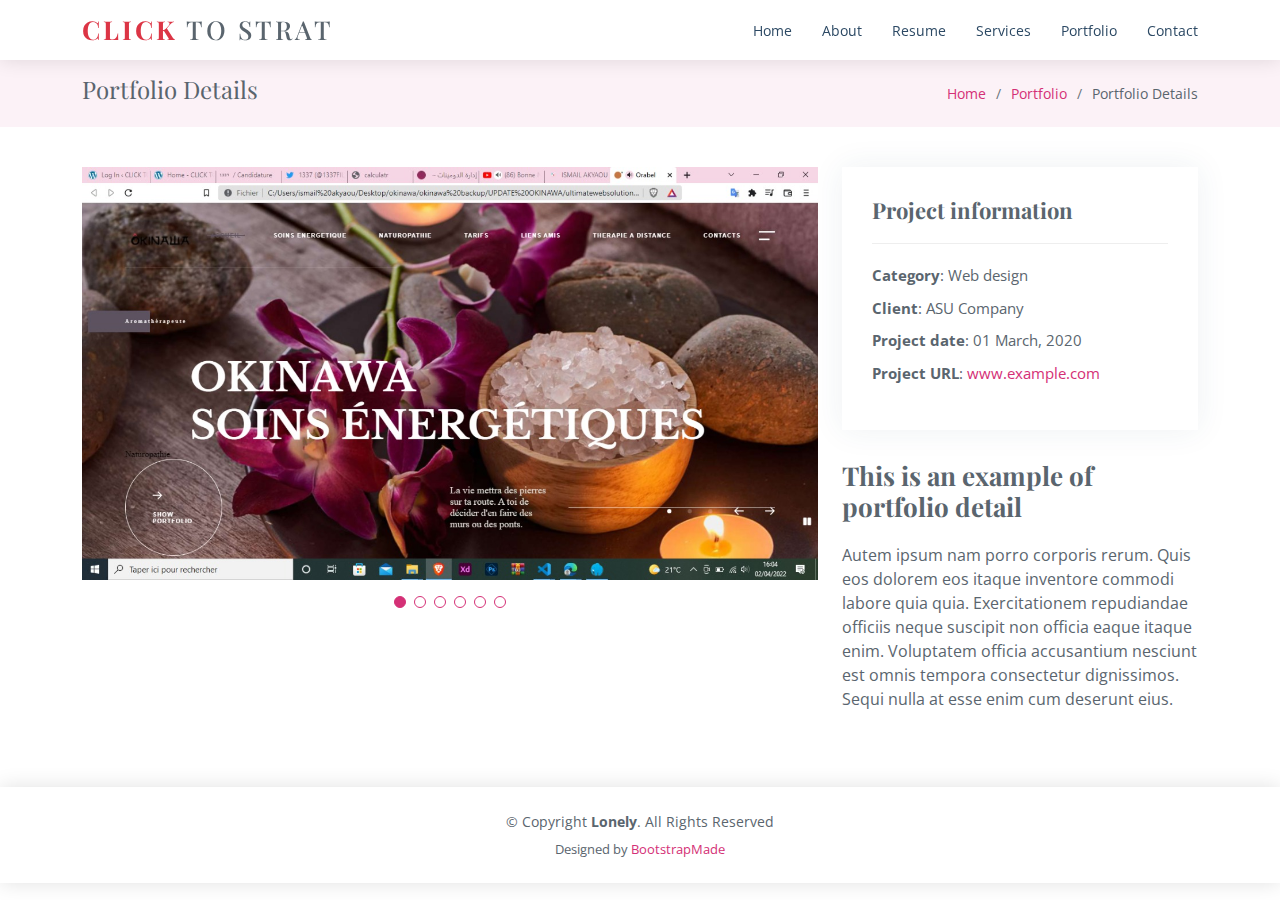
==== portfolio-web.html @ 9534d32b "chonges" ====
<!DOCTYPE html>
<html lang="en">

<head>
  <meta charset="utf-8">
  <meta content="width=device-width, initial-scale=1.0" name="viewport">

  <title>Portfolio Ismail Akyaou</title>
  <meta content="" name="description">
  <meta content="" name="keywords">

  <!-- Favicons -->
  <link href="assets/img/favicon.png" rel="icon">
  <link href="assets/img/apple-touch-icon.png" rel="apple-touch-icon">

  <!-- Google Fonts -->
  <link href="https://fonts.googleapis.com/css?family=Open+Sans:300,300i,400,400i,600,600i,700,700i|Poppins:300,300i,400,400i,500,500i,600,600i,700,700i|Playfair+Display:400,400i,500,500i,600,600i,700,700i&subset=cyrillic" rel="stylesheet">

  <!-- Vendor CSS Files -->
  <link href="assets/vendor/bootstrap/css/bootstrap.min.css" rel="stylesheet">
  <link href="assets/vendor/bootstrap-icons/bootstrap-icons.css" rel="stylesheet">
  <link href="assets/vendor/boxicons/css/boxicons.min.css" rel="stylesheet">
  <link href="assets/vendor/glightbox/css/glightbox.min.css" rel="stylesheet">
  <link href="assets/vendor/swiper/swiper-bundle.min.css" rel="stylesheet">

  <!-- Template Main CSS File -->
  <link href="assets/css/style.css" rel="stylesheet">

  <!-- =======================================================
  * Template Name: Lonely - v4.7.0
  * Template URL: https://bootstrapmade.com/free-html-bootstrap-template-lonely/
  * Author: BootstrapMade.com
  * License: https://bootstrapmade.com/license/
  ======================================================== -->
</head>

<body>

  <!-- ======= Header ======= -->
  <header id="header" class="d-flex align-items-center">
    <div class="container d-flex align-items-center justify-content-between">

      <div class="logo">
        <h1><strong class="text-danger">Click</strong> To Strat </h1>
        <!-- Uncomment below if you prefer to use an image logo -->
        <!-- <a href="index.html"><img src="assets/img/logo.png" alt="" class="img-fluid"></a>-->
      </div>

      <nav id="navbar" class="navbar">
        <ul>
          <li><a class="nav-link scrollto " href="#hero">Home</a></li>
          <li><a class="nav-link scrollto" href="#about">About</a></li>
          <li><a class="nav-link scrollto" href="#resume">Resume</a></li>
          <li><a class="nav-link scrollto" href="#services">Services</a></li>
          <li><a class="nav-link scrollto" href="#portfolio">Portfolio</a></li>
          
          <li><a class="nav-link scrollto" href="#contact">Contact</a></li>
        </ul>
        <i class="bi bi-list mobile-nav-toggle"></i>
      </nav><!-- .navbar -->

    </div>
  </header><!-- End Header -->

  <main id="main">

    <!-- ======= Breadcrumbs Section ======= -->
    <section class="breadcrumbs">
      <div class="container">

        <div class="d-flex justify-content-between align-items-center">
          <h2>Portfolio Details</h2>
          <ol>
            <li><a href="index.php">Home</a></li>
            <li><a href="portfolio.php">Portfolio</a></li>
            <li>Portfolio Details</li>
          </ol>
        </div>

      </div>
    </section><!-- Breadcrumbs Section -->

    <!-- ======= Portfolio Details Section ======= -->
    <section id="portfolio-details" class="portfolio-details">
      <div class="container">

        <div class="row gy-4">

          <div class="col-lg-8">
            <div class="portfolio-details-slider swiper">
              <div class="swiper-wrapper align-items-center">

                <div class="swiper-slide">
                  <img src="assets/img/portfolio/portfolio-4.jpg" alt="">
                </div>

                <div class="swiper-slide">
                  <img src="assets/img/portfolio/portfolio-5.jpg" alt="">
                </div>

                <div class="swiper-slide">
                  <img src="assets/img/portfolio/portfolio-9.jpg" alt="">
                </div>

                <div class="swiper-slide">
                    <img src="assets/img/portfolio/portfolio-12.jpg" alt="">
                  </div>

                  <div class="swiper-slide">
                    <img src="assets/img/portfolio/portfolio-13.jpg" alt="">
                  </div>

                  <div class="swiper-slide">
                    <img src="assets/img/portfolio/portfolio-14.jpg" alt="">
                  </div>

              </div>
              <div class="swiper-pagination"></div>
            </div>
          </div>

          <div class="col-lg-4">
            <div class="portfolio-info">
              <h3>Project information</h3>
              <ul>
                <li><strong>Category</strong>: Web design</li>
                <li><strong>Client</strong>: ASU Company</li>
                <li><strong>Project date</strong>: 01 March, 2020</li>
                <li><strong>Project URL</strong>: <a href="#">www.example.com</a></li>
              </ul>
            </div>
            <div class="portfolio-description">
              <h2>This is an example of portfolio detail</h2>
              <p>
                Autem ipsum nam porro corporis rerum. Quis eos dolorem eos itaque inventore commodi labore quia quia. Exercitationem repudiandae officiis neque suscipit non officia eaque itaque enim. Voluptatem officia accusantium nesciunt est omnis tempora consectetur dignissimos. Sequi nulla at esse enim cum deserunt eius.
              </p>
            </div>
          </div>

        </div>

      </div>
    </section><!-- End Portfolio Details Section -->

  </main><!-- End #main -->

  <!-- ======= Footer ======= -->
  <footer id="footer">
    <div class="container">
      <div class="copyright">
        &copy; Copyright <strong><span>Lonely</span></strong>. All Rights Reserved
      </div>
      <div class="credits">
        <!-- All the links in the footer should remain intact. -->
        <!-- You can delete the links only if you purchased the pro version. -->
        <!-- Licensing information: https://bootstrapmade.com/license/ -->
        <!-- Purchase the pro version with working PHP/AJAX contact form: https://bootstrapmade.com/free-html-bootstrap-template-lonely/ -->
        Designed by <a href="https://ismail-akiyaou.github.io/CLICK-TO-STRAT/">BootstrapMade</a>
      </div>
    </div>
  </footer><!-- End  Footer -->

  <a href="#" class="back-to-top d-flex align-items-center justify-content-center"><i class="bi bi-arrow-up-short"></i></a>

  <!-- Vendor JS Files -->
  <script src="assets/vendor/purecounter/purecounter.js"></script>
  <script src="assets/vendor/bootstrap/js/bootstrap.bundle.min.js"></script>
  <script src="assets/vendor/glightbox/js/glightbox.min.js"></script>
  <script src="assets/vendor/isotope-layout/isotope.pkgd.min.js"></script>
  <script src="assets/vendor/swiper/swiper-bundle.min.js"></script>
  <script src="assets/vendor/waypoints/noframework.waypoints.js"></script>
  <script src="assets/vendor/php-email-form/validate.js"></script>

  <!-- Template Main JS File -->
  <script src="assets/js/main.js"></script>

</body>

</html>
---- assets/css/style.css ----
/**
* Template Name: Lonely - v4.7.0
* Template URL: https://bootstrapmade.com/free-html-bootstrap-template-lonely/
* Author: BootstrapMade.com
* License: https://bootstrapmade.com/license/
*/

/*--------------------------------------------------------------
# General
--------------------------------------------------------------*/
body {
  font-family: "Open Sans", sans-serif;
  color: #5a656e;
  margin: 0;
}



a {
  color: #d43076;
  text-decoration: none;
}

a:hover {
  color: #dd5a92;
  text-decoration: none;
}

h1, h2, h3, h4, h5, h6 {
  font-family: "Playfair Display", serif;
}

/*--------------------------------------------------------------
# Back to top button
--------------------------------------------------------------*/
.back-to-top {
  position: fixed;
  visibility: hidden;
  opacity: 0;
  right: 15px;
  bottom: 15px;
  z-index: 9999;
  background: #d43076;
  width: 40px;
  height: 40px;
  border-radius: 50px;
  transition: all 0.4s;
}
.back-to-top i {
  font-size: 24px;
  color: #fff;
  line-height: 0;
}
.back-to-top:hover {
  background: #db528c;
  color: #fff;
}
.back-to-top.active {
  visibility: visible;
  opacity: 1;
}

/*--------------------------------------------------------------
# Header
--------------------------------------------------------------*/
#header {
  transition: all 0.5s;
  z-index: 997;
  transition: all 0.5s;
  height: 60px;
  background: #fff;
  box-shadow: 0px 0px 20px 0px rgba(0, 0, 0, 0.12);
}
#header .logo h1 {
  font-size: 26px;
  margin: 0;
  padding: 6px 0;
  line-height: 1;
  font-weight: 500;
  letter-spacing: 3px;
  text-transform: uppercase;
}
#header .logo h1 a, #header .logo h1 a:hover {
  color: #2c4964;
  text-decoration: none;
}
#header .logo img {
  padding: 0;
  margin: 0;
  max-height: 40px;
}

.scrolled-offset {
  margin-top: 60px;
}

/*--------------------------------------------------------------
# Navigation Menu
--------------------------------------------------------------*/
/**
* Desktop Navigation 
*/
.navbar {
  padding: 0;
}
.navbar ul {
  margin: 0;
  padding: 0;
  display: flex;
  list-style: none;
  align-items: center;
}
.navbar li {
  position: relative;
}
.navbar a, .navbar a:focus {
  display: flex;
  align-items: center;
  justify-content: space-between;
  padding: 10px 0 10px 30px;
  font-size: 14px;
  color: #2c4964;
  white-space: nowrap;
  transition: 0.3s;
}
.navbar a i, .navbar a:focus i {
  font-size: 12px;
  line-height: 0;
  margin-left: 5px;
}
.navbar a:hover, .navbar .active, .navbar .active:focus, .navbar li:hover > a {
  color: #d43076;
}
.navbar .dropdown ul {
  display: block;
  position: absolute;
  left: 14px;
  top: 100%;
  margin: 0;
  padding: 10px 0;
  z-index: 99;
  opacity: 0;
  visibility: hidden;
  background: #fff;
  box-shadow: 0px 0px 30px rgba(127, 137, 161, 0.25);
  transition: 0.3s;
  border-radius: 4px;
}
.navbar .dropdown ul li {
  min-width: 200px;
}
.navbar .dropdown ul a {
  padding: 10px 20px;
  text-transform: none;
}
.navbar .dropdown ul a i {
  font-size: 12px;
}
.navbar .dropdown ul a:hover, .navbar .dropdown ul .active:hover, .navbar .dropdown ul li:hover > a {
  color: #d43076;
}
.navbar .dropdown:hover > ul {
  opacity: 1;
  visibility: visible;
}
.navbar .dropdown .dropdown ul {
  top: 0;
  left: calc(100% - 30px);
  visibility: hidden;
}
.navbar .dropdown .dropdown:hover > ul {
  opacity: 1;
  top: 0;
  left: 100%;
  visibility: visible;
}
@media (max-width: 1366px) {
  .navbar .dropdown .dropdown ul {
    left: -90%;
  }
  .navbar .dropdown .dropdown:hover > ul {
    left: -100%;
  }
}

/**
* Mobile Navigation 
*/
.mobile-nav-toggle {
  color: #2c4964;
  font-size: 28px;
  cursor: pointer;
  display: none;
  line-height: 0;
  transition: 0.5s;
}
.mobile-nav-toggle.bi-x {
  color: #fff;
}

@media (max-width: 991px) {
  .mobile-nav-toggle {
    display: block;
  }

  .navbar ul {
    display: none;
  }
}
.navbar-mobile {
  position: fixed;
  overflow: hidden;
  top: 0;
  right: 0;
  left: 0;
  bottom: 0;
  background: rgba(13, 21, 29, 0.6);
  transition: 0.3s;
  z-index: 998;
}
.navbar-mobile .mobile-nav-toggle {
  position: absolute;
  top: 15px;
  right: 15px;
}
.navbar-mobile ul {
  display: block;
  position: absolute;
  top: 55px;
  right: 15px;
  bottom: 15px;
  left: 15px;
  padding: 10px 0;
  border-radius: 10px;
  background-color: #fff;
  overflow-y: auto;
  transition: 0.3s;
}
.navbar-mobile a, .navbar-mobile a:focus {
  padding: 10px 20px;
  font-size: 15px;
  color: #2c4964;
}
.navbar-mobile a:hover, .navbar-mobile .active, .navbar-mobile li:hover > a {
  color: #d43076;
}
.navbar-mobile .getstarted, .navbar-mobile .getstarted:focus {
  margin: 15px;
}
.navbar-mobile .dropdown ul {
  position: static;
  display: none;
  margin: 10px 20px;
  padding: 10px 0;
  z-index: 99;
  opacity: 1;
  visibility: visible;
  background: #fff;
  box-shadow: 0px 0px 30px rgba(127, 137, 161, 0.25);
}
.navbar-mobile .dropdown ul li {
  min-width: 200px;
}
.navbar-mobile .dropdown ul a {
  padding: 10px 20px;
}
.navbar-mobile .dropdown ul a i {
  font-size: 12px;
}
.navbar-mobile .dropdown ul a:hover, .navbar-mobile .dropdown ul .active:hover, .navbar-mobile .dropdown ul li:hover > a {
  color: #d43076;
}
.navbar-mobile .dropdown > .dropdown-active {
  display: block;
}

/*--------------------------------------------------------------
# Hero Section
--------------------------------------------------------------*/
#hero {
  width: 100%;
  height: 90vh;
  background: url(../img/hreo-bg.webp) top center;
  background-size: cover;
  padding: 0 15px;
} 
#hero h1 {
  margin: 0 0 10px 0;
  font-size: 48px;
  font-weight: 700;
  line-height: 56px;
  color: #fff;
}
#hero h2 {
  color: #000000;
  margin-bottom: 30px;
  font-size: 33px;
  font-weight: 0;
  /* font-family: "Poppins", sans-serif; */
}
#hero .btn-get-started {
  font-size: 64px;
  transition: 0.5s;
  color: #fff;
  height: 60px;
}
#hero .btn-get-started:hover {
  padding-top: 10px;
  color: #d43076;
}
@media (min-width: 1024px) {
  #hero {
    background-attachment: fixed;
  }
}
@media (max-width: 768px) {
  #hero h1 {
    font-size: 28px;
    line-height: 36px;
  }
  #hero h2 {
    font-size: 18px;
    line-height: 24px;
    margin-bottom: 30px;
  }
}

/*--------------------------------------------------------------
# Sections General
--------------------------------------------------------------*/
section {
  padding: 60px 0;
}

.section-bg {
  background: linear-gradient(180deg, #f2f6f9 0%, #fff 100%);
}

.section-title {
  padding-bottom: 30px;
}
.section-title h2 {
  font-size: 32px;
  font-weight: bold;
  margin-bottom: 15px;
  padding-bottom: 15px;
  position: relative;
  color: #345676;
}
.section-title h2::after {
  content: "";
  position: absolute;
  display: block;
  width: 50px;
  height: 3px;
  background: #d43076;
  bottom: 0;
  left: 0;
}
.section-title p {
  margin-bottom: 0;
}

/*--------------------------------------------------------------
# Breadcrumbs
--------------------------------------------------------------*/
.breadcrumbs {
  padding: 15px 0;
  background-color: #fcf2f7;
  min-height: 40px;
}
.breadcrumbs h2 {
  font-size: 24px;
  font-weight: 300;
}
.breadcrumbs ol {
  display: flex;
  flex-wrap: wrap;
  list-style: none;
  padding: 0;
  margin: 0;
  font-size: 14px;
}
.breadcrumbs ol li + li {
  padding-left: 10px;
}
.breadcrumbs ol li + li::before {
  display: inline-block;
  padding-right: 10px;
  color: #6c757d;
  content: "/";
}
@media (max-width: 768px) {
  .breadcrumbs .d-flex {
    display: block !important;
  }
  .breadcrumbs ol {
    display: block;
  }
  .breadcrumbs ol li {
    display: inline-block;
  }
}

/*--------------------------------------------------------------
# About
--------------------------------------------------------------*/
.about .content {
  padding: 30px 0;
}
.about .content h3 {
  font-weight: 500;
  font-size: 34px;
  color: #2c4964;
}
.about .content p {
  margin-bottom: 0;
}
.about .content .count-box {
  padding: 20px 0;
  width: 100%;
}
.about .content .count-box i {
  display: block;
  font-size: 36px;
  color: #eeafca;
  float: left;
  line-height: 0;
}
.about .content .count-box span {
  font-size: 36px;
  line-height: 20px;
  display: block;
  font-weight: 700;
  color: #2c4964;
  margin-left: 50px;
  font-family: "Playfair Display", serif;
}
.about .content .count-box p {
  padding: 15px 0 0 0;
  margin: 0 0 0 50px;
  font-family: "Playfair Display", serif;
  color: #09addf;
}
.about .content .count-box a {
  font-weight: 600;
  display: block;
  margin-top: 20px;
  color: #437099;
  font-size: 15px;
  font-family: "Poppins", sans-serif;
  transition: ease-in-out 0.3s;
}
.about .content .count-box a:hover {
  color: #6b96be;
}
.about .image {
  background: url("") center center no-repeat;
  background-size: cover;
  min-height: 400px;
}
@media (max-width: 991px) {
  .about .image {
    text-align: center;
  }
  .about .image img {
    max-width: 80%;
  }
}
@media (max-width: 667px) {
  .about .image img {
    max-width: 100%;
  }
}

/*--------------------------------------------------------------
# Skills
--------------------------------------------------------------*/
.skills .progress {
  height: 50px;
  display: block;
  background: none;
}
.skills .progress .skill {
  padding: 10px 0;
  margin: 0 0 6px 0;
  text-transform: uppercase;
  display: block;
  font-weight: 600;
  font-family: "Poppins", sans-serif;
  color: #2c4964;
}
.skills .progress .skill .val {
  float: right;
  font-style: normal;
}
.skills .progress-bar-wrap {
  background: #fbeaf1;
}
.skills .progress-bar {
  width: 1px;
  height: 10px;
  transition: 0.9s;
  background-color: #dd5a92;
}

/*--------------------------------------------------------------
# Resume
--------------------------------------------------------------*/
.resume .resume-title {
  font-size: 26px;
  font-weight: 500;
  margin-top: 20px;
  margin-bottom: 20px;
  color: #4b7dab;
  font-family: "Poppins", sans-serif;
}
.resume .resume-item {
  padding: 0 0 20px 20px;
  margin-top: -2px;
  border-left: 2px solid #d43076;
  position: relative;
}
.resume .resume-item h4 {
  line-height: 18px;
  font-size: 18px;
  font-weight: 600;
  color: #2c4964;
  margin-bottom: 10px;
}
.resume .resume-item h5 {
  font-size: 16px;
  background: #e4ebf3;
  padding: 5px 15px;
  display: inline-block;
  font-weight: 400;
  margin-bottom: 10px;
  font-family: "Poppins", sans-serif;
}
.resume .resume-item ul {
  padding-left: 20px;
}
.resume .resume-item ul li {
  padding-bottom: 10px;
}
.resume .resume-item:last-child {
  padding-bottom: 0;
}
.resume .resume-item::before {
  content: "";
  position: absolute;
  width: 16px;
  height: 16px;
  border-radius: 50px;
  left: -9px;
  top: 0;
  background: #fff;
  border: 2px solid #d43076;
}

/*--------------------------------------------------------------
# Services
--------------------------------------------------------------*/
.services .icon-box {
  padding: 20px 15px;
  position: relative;
  overflow: hidden;
  background: #fff;
  /* box-shadow: 0 0 29px 0 rgba(68, 88, 144, 0.2); */
  transition: all 0.3s ease-in-out;
  border-radius: 8px;
  text-align: center;
  z-index: 1;
}
.services .icon-box::before {
  content: "";
  position: absolute;
  top: 0;
  left: 0;
  right: 0;
  height: 0;
  transition: ease-in-out 0.3s;
  z-index: -1;
}
.services .icon-box:hover::before {
  background: #d43076;
  height: 100%;
  border-radius: 0px;
}
.services .icon {
  margin: 0 auto 30px auto;
  padding-top: 10px;
  display: inline-block;
  text-align: center;
  border-radius: 50%;
  width: 60px;
  height: 60px;
  background: #d43076;
  transition: all 0.3s ease-in-out;
}
.services .icon i {
  font-size: 36px;
  line-height: 1;
  color: #fff;
}
.services .title {
  font-weight: 700;
  margin-bottom: 15px;
  font-size: 18px;
}
.services .title a {
  color: #111;
}
.services .description {
  font-size: 15px;
  line-height: 24px;
  margin-bottom: 0;
}
.services .icon-box:hover .title a, .services .icon-box:hover .description {
  color: #fff;
}
.services .icon-box:hover .icon {
  background: #fff;
}
.services .icon-box:hover .icon i {
  color: #d43076;
}
@media (max-width: 768px) {
  .services .icon-box::before {
    bottom: 60%;
  }
}

/*--------------------------------------------------------------
# Portfolio
--------------------------------------------------------------*/
.portfolio .portfolio-item {
  margin-bottom: 30px;
}
.portfolio #portfolio-flters {
  padding: 0;
  margin: 0 auto 35px auto;
  list-style: none;
  text-align: center;
  background: #fff;
  border-radius: 50px;
  padding: 2px 15px;
  box-shadow: 0px 2px 15px rgba(0, 0, 0, 0.08);
}
.portfolio #portfolio-flters li {
  cursor: pointer;
  display: inline-block;
  padding: 10px 15px 8px 15px;
  font-size: 14px;
  font-weight: 600;
  line-height: 1;
  text-transform: uppercase;
  color: #5a656e;
  margin-bottom: 5px;
  transition: all 0.3s ease-in-out;
}
.portfolio #portfolio-flters li:hover, .portfolio #portfolio-flters li.filter-active {
  color: #d43076;
}
.portfolio #portfolio-flters li:last-child {
  margin-right: 0;
}
.portfolio .portfolio-wrap {
  transition: 0.3s;
  position: relative;
  overflow: hidden;
  z-index: 1;
}
.portfolio .portfolio-wrap::before {
  content: "";
  background: rgba(44, 73, 100, 0.6);
  position: absolute;
  left: 30px;
  right: 30px;
  top: 30px;
  bottom: 30px;
  transition: all ease-in-out 0.3s;
  z-index: 2;
  opacity: 0;
}
.portfolio .portfolio-wrap .portfolio-info {
  opacity: 0;
  position: absolute;
  top: 10%;
  left: 0;
  right: 0;
  text-align: center;
  z-index: 3;
  transition: all ease-in-out 0.3s;
}
.portfolio .portfolio-wrap .portfolio-info h4 {
  font-size: 20px;
  color: #fff;
  font-weight: 600;
}
.portfolio .portfolio-wrap .portfolio-info p {
  color: #ffffff;
  font-size: 14px;
  text-transform: uppercase;
}
.portfolio .portfolio-wrap .portfolio-links {
  opacity: 0;
  left: 0;
  right: 0;
  bottom: 10%;
  text-align: center;
  z-index: 3;
  position: absolute;
  transition: all ease-in-out 0.3s;
}
.portfolio .portfolio-wrap .portfolio-links a {
  color: #fff;
  margin: 0 2px;
  font-size: 28px;
  display: inline-block;
  transition: 0.3s;
}
.portfolio .portfolio-wrap .portfolio-links a:hover {
  color: #e684ae;
}
.portfolio .portfolio-wrap:hover::before {
  top: 0;
  left: 0;
  right: 0;
  bottom: 0;
  opacity: 1;
}
.portfolio .portfolio-wrap:hover .portfolio-info {
  opacity: 1;
  top: calc(50% - 48px);
}
.portfolio .portfolio-wrap:hover .portfolio-links {
  opacity: 1;
  bottom: calc(50% - 50px);
}

/*--------------------------------------------------------------
# Portfolio Details
--------------------------------------------------------------*/
.portfolio-details {
  padding-top: 40px;
}
.portfolio-details .portfolio-details-slider img {
  width: 100%;
}
.portfolio-details .portfolio-details-slider .swiper-pagination {
  margin-top: 20px;
  position: relative;
}
.portfolio-details .portfolio-details-slider .swiper-pagination .swiper-pagination-bullet {
  width: 12px;
  height: 12px;
  background-color: #fff;
  opacity: 1;
  border: 1px solid #d43076;
}
.portfolio-details .portfolio-details-slider .swiper-pagination .swiper-pagination-bullet-active {
  background-color: #d43076;
}
.portfolio-details .portfolio-info {
  padding: 30px;
  box-shadow: 0px 0 30px rgba(44, 73, 100, 0.08);
}
.portfolio-details .portfolio-info h3 {
  font-size: 22px;
  font-weight: 700;
  margin-bottom: 20px;
  padding-bottom: 20px;
  border-bottom: 1px solid #eee;
}
.portfolio-details .portfolio-info ul {
  list-style: none;
  padding: 0;
  font-size: 15px;
}
.portfolio-details .portfolio-info ul li + li {
  margin-top: 10px;
}
.portfolio-details .portfolio-description {
  padding-top: 30px;
}
.portfolio-details .portfolio-description h2 {
  font-size: 26px;
  font-weight: 700;
  margin-bottom: 20px;
}
.portfolio-details .portfolio-description p {
  padding: 0;
}

/*--------------------------------------------------------------
# Testimonials
--------------------------------------------------------------*/
.testimonials .testimonials-carousel, .testimonials .testimonials-slider {
  overflow: hidden;
}
.testimonials .testimonial-item {
  box-sizing: content-box;
  min-height: 320px;
}
.testimonials .testimonial-item .testimonial-img {
  width: 90px;
  border-radius: 50%;
  margin: -40px 0 0 40px;
  position: relative;
  z-index: 2;
  border: 6px solid #fff;
  box-shadow: 0px 5px 15px rgba(0, 0, 0, 0.1);
}
.testimonials .testimonial-item h3 {
  font-size: 18px;
  font-weight: bold;
  margin: 10px 0 5px 45px;
  color: #2c4964;
}
.testimonials .testimonial-item h4 {
  font-size: 14px;
  color: #6b96be;
  margin: 0 0 0 45px;
}
.testimonials .testimonial-item .quote-icon-left, .testimonials .testimonial-item .quote-icon-right {
  color: #f7d9e6;
  font-size: 26px;
}
.testimonials .testimonial-item .quote-icon-left {
  display: inline-block;
  left: -5px;
  position: relative;
}
.testimonials .testimonial-item .quote-icon-right {
  display: inline-block;
  right: -5px;
  position: relative;
  top: 10px;
}
.testimonials .testimonial-item p {
  font-style: italic;
  margin: 0 15px 0 15px;
  padding: 20px 20px 60px 20px;
  background: #fff;
  position: relative;
  border-radius: 6px;
  position: relative;
  z-index: 1;
  box-shadow: 0px 2px 15px rgba(0, 0, 0, 0.1);
}
.testimonials .swiper-pagination {
  margin-top: 20px;
  position: relative;
}
.testimonials .swiper-pagination .swiper-pagination-bullet {
  width: 12px;
  height: 12px;
  background-color: #fff;
  opacity: 1;
  border: 1px solid #d43076;
}
.testimonials .swiper-pagination .swiper-pagination-bullet-active {
  background-color: #d43076;
}
@media (max-width: 767px) {
  .testimonials {
    margin: 30px 10px;
  }
}

/*--------------------------------------------------------------
# Contact
--------------------------------------------------------------*/
.contact .contact-about h3 {
  font-size: 36px;
  margin: 0 0 10px 0;
  padding: 0;
  line-height: 1;
  font-weight: 300;
  letter-spacing: 3px;
  text-transform: uppercase;
  color: #d43076;
}
.contact .contact-about p {
  font-size: 14px;
  line-height: 24px;
  font-family: "Playfair Display", serif;
  color: #3c6387;
}
.contact .social-links {
  padding-bottom: 20px;
}
.contact .social-links a {
  font-size: 18px;
  display: inline-block;
  background: #fff;
  color: #d43076;
  line-height: 0;
  padding: 8px 0;
  margin-right: 4px;
  border-radius: 50%;
  text-align: center;
  width: 36px;
  height: 36px;
  transition: 0.3s;
  border: 1px solid #d43076;
}
.contact .social-links a:hover {
  background: #d43076;
  color: #fff;
}
.contact .info {
  color: #5a656e;
}
.contact .info i {
  font-size: 32px;
  color: #d43076;
  line-height: 0;
  margin-right: 15px;
}
.contact .info p {
  font-size: 14px;
  margin: 0;
}
.contact .php-email-form .error-message {
  display: none;
  color: #fff;
  background: #ed3c0d;
  text-align: left;
  padding: 15px;
  font-weight: 600;
}
.contact .php-email-form .error-message br + br {
  margin-top: 25px;
}
.contact .php-email-form .sent-message {
  display: none;
  color: #fff;
  background: #18d26e;
  text-align: center;
  padding: 15px;
  font-weight: 600;
}
.contact .php-email-form .loading {
  display: none;
  background: #fff;
  text-align: center;
  padding: 15px;
}
.contact .php-email-form .loading:before {
  content: "";
  display: inline-block;
  border-radius: 50%;
  width: 24px;
  height: 24px;
  margin: 0 10px -6px 0;
  border: 3px solid #18d26e;
  border-top-color: #eee;
  -webkit-animation: animate-loading 1s linear infinite;
  animation: animate-loading 1s linear infinite;
}
.contact .php-email-form input, .contact .php-email-form textarea {
  border-radius: 0;
  box-shadow: none;
  font-size: 14px;
}
.contact .php-email-form input:focus, .contact .php-email-form textarea:focus {
  border-color: #d43076;
}
.contact .php-email-form button[type=submit] {
  background: #d43076;
  border: 0;
  padding: 10px 24px;
  color: #fff;
  transition: 0.4s;
  border-radius: 50px;
}
.contact .php-email-form button[type=submit]:hover {
  background: #dd5a92;
}
@-webkit-keyframes animate-loading {
  0% {
    transform: rotate(0deg);
  }
  100% {
    transform: rotate(360deg);
  }
}
@keyframes animate-loading {
  0% {
    transform: rotate(0deg);
  }
  100% {
    transform: rotate(360deg);
  }
}

/*--------------------------------------------------------------
# Footer
--------------------------------------------------------------*/
#footer {
  background: #fff;
  padding: 24px 0;
  font-size: 14px;
  box-shadow: 0px 0 20px 0 rgba(0, 0, 0, 0.12);
}
#footer .copyright {
  text-align: center;
}
#footer .credits {
  padding-top: 8px;
  text-align: center;
  font-size: 13px;
}
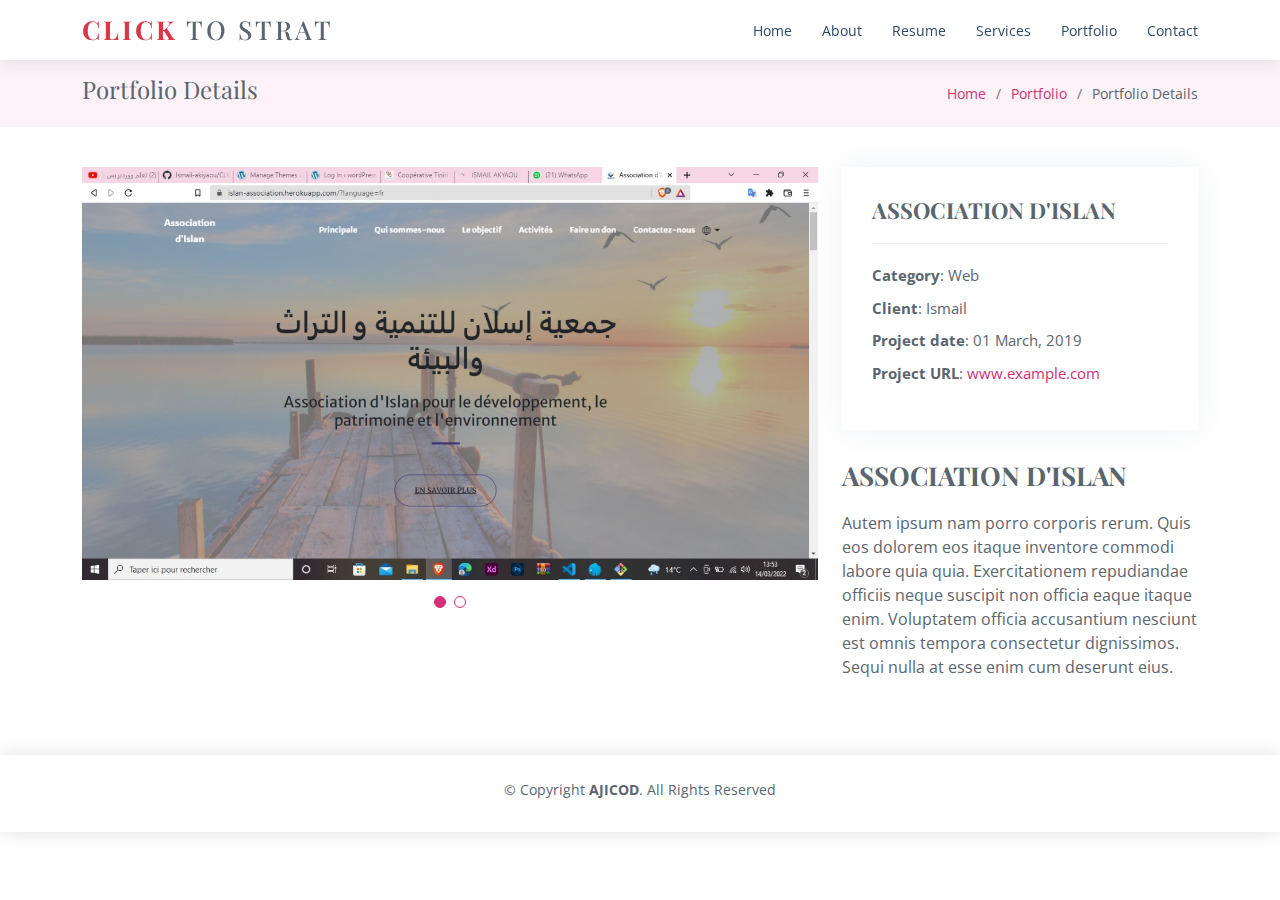
==== commit 52bcc41c: "chonges my" ====
--- a/portfolio-web.html
+++ b/portfolio-web.html
@@ -90,25 +90,15 @@
             <div class="portfolio-details-slider swiper">
               <div class="swiper-wrapper align-items-center">
 
-                <div class="swiper-slide">
-                  <img src="assets/img/portfolio/portfolio-4.jpg" alt="">
-                </div>
+               
 
-                <div class="swiper-slide">
-                  <img src="assets/img/portfolio/portfolio-5.jpg" alt="">
-                </div>
+                
 
                 <div class="swiper-slide">
                   <img src="assets/img/portfolio/portfolio-9.jpg" alt="">
                 </div>
 
-                <div class="swiper-slide">
-                    <img src="assets/img/portfolio/portfolio-12.jpg" alt="">
-                  </div>
-
-                  <div class="swiper-slide">
-                    <img src="assets/img/portfolio/portfolio-13.jpg" alt="">
-                  </div>
+              
 
                   <div class="swiper-slide">
                     <img src="assets/img/portfolio/portfolio-14.jpg" alt="">
@@ -121,16 +111,16 @@
 
           <div class="col-lg-4">
             <div class="portfolio-info">
-              <h3>Project information</h3>
+              <h3>ASSOCIATION D'ISLAN</h3>
               <ul>
-                <li><strong>Category</strong>: Web design</li>
-                <li><strong>Client</strong>: ASU Company</li>
-                <li><strong>Project date</strong>: 01 March, 2020</li>
+                <li><strong>Category</strong>: Web </li>
+                <li><strong>Client</strong>: Ismail</li>
+                <li><strong>Project date</strong>: 01 March, 2019</li>
                 <li><strong>Project URL</strong>: <a href="#">www.example.com</a></li>
               </ul>
             </div>
             <div class="portfolio-description">
-              <h2>This is an example of portfolio detail</h2>
+              <h2>ASSOCIATION D'ISLAN</h2>
               <p>
                 Autem ipsum nam porro corporis rerum. Quis eos dolorem eos itaque inventore commodi labore quia quia. Exercitationem repudiandae officiis neque suscipit non officia eaque itaque enim. Voluptatem officia accusantium nesciunt est omnis tempora consectetur dignissimos. Sequi nulla at esse enim cum deserunt eius.
               </p>
@@ -148,14 +138,14 @@
   <footer id="footer">
     <div class="container">
       <div class="copyright">
-        &copy; Copyright <strong><span>Lonely</span></strong>. All Rights Reserved
+        &copy; Copyright <strong><span>AJICOD</span></strong>. All Rights Reserved
       </div>
       <div class="credits">
         <!-- All the links in the footer should remain intact. -->
         <!-- You can delete the links only if you purchased the pro version. -->
         <!-- Licensing information: https://bootstrapmade.com/license/ -->
         <!-- Purchase the pro version with working PHP/AJAX contact form: https://bootstrapmade.com/free-html-bootstrap-template-lonely/ -->
-        Designed by <a href="https://ismail-akiyaou.github.io/CLICK-TO-STRAT/">BootstrapMade</a>
+      
       </div>
     </div>
   </footer><!-- End  Footer -->
